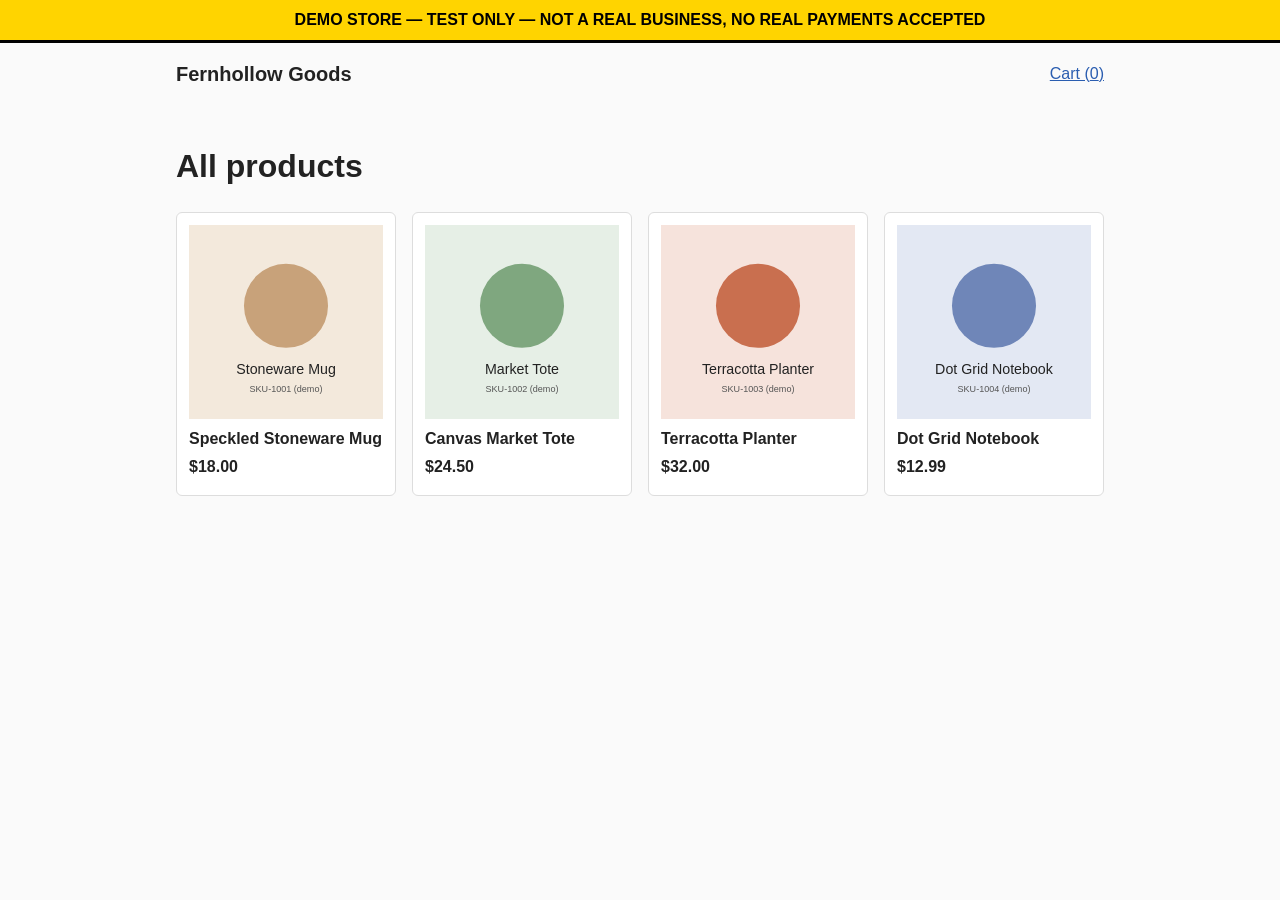
==== index.html @ 620921dd "Add static demo store for Pixel/CAPI instrumentation practice Five-page funnel (listing, product, ca" ====
<!DOCTYPE html>
<html lang="en">
<head>
  <meta charset="utf-8">
  <meta name="viewport" content="width=device-width, initial-scale=1">
  <title>All products | Fernhollow Goods (demo store)</title>
  <link rel="stylesheet" href="css/style.css">
  <!-- ===== META PIXEL BASE CODE GOES HERE (step 2.1) ===== -->
  <!-- ===== DOMAIN VERIFICATION META TAG GOES HERE (step 2.8) ===== -->
</head>
<body>
  <div class="demo-banner">DEMO STORE — TEST ONLY — NOT A REAL BUSINESS, NO REAL PAYMENTS ACCEPTED</div>
  <header class="site-header">
    <a class="logo" href="index.html">Fernhollow Goods</a>
    <a href="cart.html">Cart (<span id="cart-count">0</span>)</a>
  </header>

  <main>
    <h1>All products</h1>
    <div id="product-grid" class="product-grid"></div>
  </main>

  <script src="data/products.js"></script>
  <script src="js/helpers.js"></script>
  <script src="js/cart.js"></script>
  <script>
    // Render one card per product. Each card links to product.html?id=<SKU>.
    document.getElementById("product-grid").innerHTML = window.PRODUCTS.map(function (p) {
      return (
        '<a class="card" href="product.html?id=' + encodeURIComponent(p.id) + '" data-sku="' + p.id + '">' +
          '<img src="' + p.image + '" alt="' + p.title + '">' +
          '<h2>' + p.title + '</h2>' +
          '<p class="price">' + formatPrice(p.price, p.currency) + '</p>' +
        '</a>'
      );
    }).join("");
  </script>

  <script>
    // ===== INSTRUMENTATION: index.html (product listing) =====
    // No extra standard event is required here: PageView is fired by the Pixel base code in <head>.
    // Each product card is an <a class="card"> with a data-sku attribute, if you want to experiment.
    // Helpers available: generateEventId(), getCookie(name)  (js/helpers.js)
  </script>
</body>
</html>
---- css/style.css ----
/* css/style.css: the only stylesheet. Plain and minimal on purpose. */

* { box-sizing: border-box; }

body {
  margin: 0;
  font-family: -apple-system, BlinkMacSystemFont, "Segoe UI", Helvetica, Arial, sans-serif;
  color: #222;
  background: #fafafa;
  line-height: 1.5;
}

a { color: #2a5db0; }

main { max-width: 960px; margin: 0 auto; padding: 1rem; }

/* Test-only warning shown at the top of every page. */
.demo-banner {
  background: #ffd400;
  color: #000;
  font-weight: bold;
  text-align: center;
  padding: 0.5rem;
  border-bottom: 3px solid #000;
}

.site-header {
  display: flex;
  justify-content: space-between;
  align-items: center;
  max-width: 960px;
  margin: 0 auto;
  padding: 1rem;
}
.logo { font-size: 1.25rem; font-weight: bold; color: #222; text-decoration: none; }

/* Listing page */
.product-grid {
  display: grid;
  grid-template-columns: repeat(auto-fill, minmax(200px, 1fr));
  gap: 1rem;
}
.card {
  display: block;
  background: #fff;
  border: 1px solid #ddd;
  border-radius: 6px;
  padding: 0.75rem;
  color: inherit;
  text-decoration: none;
}
.card:hover { border-color: #999; }
.card img { width: 100%; height: auto; display: block; }
.card h2 { font-size: 1rem; margin: 0.5rem 0 0; }

/* Product page */
.product-detail { display: grid; grid-template-columns: 1fr 1fr; gap: 2rem; }
.product-detail img { width: 100%; height: auto; border: 1px solid #ddd; }
@media (max-width: 640px) { .product-detail { grid-template-columns: 1fr; } }

.price { font-weight: bold; margin: 0.25rem 0; }
.muted { color: #666; font-size: 0.85rem; }
.notice { background: #eef6ee; border: 1px solid #b9d8b9; padding: 0.5rem 0.75rem; border-radius: 4px; }

input[type="number"] { width: 4.5rem; }

button {
  font: inherit;
  padding: 0.5rem 1rem;
  background: #222;
  color: #fff;
  border: 0;
  border-radius: 4px;
  cursor: pointer;
}
button:disabled { background: #aaa; cursor: not-allowed; }
.link-button { background: none; color: #2a5db0; padding: 0; text-decoration: underline; }

/* Cart / checkout / confirmation tables */
.lines { width: 100%; border-collapse: collapse; background: #fff; }
.lines th, .lines td { text-align: left; padding: 0.5rem; border-bottom: 1px solid #ddd; }
.subtotal { font-size: 1.1rem; }

/* Checkout form */
.checkout-form { display: grid; grid-template-columns: 1fr 1fr; gap: 0.75rem; max-width: 640px; }
.checkout-form label { display: flex; flex-direction: column; font-size: 0.9rem; }
.checkout-form input { font: inherit; padding: 0.4rem; }
.checkout-form .muted, .checkout-form button { grid-column: 1 / -1; }

/* Feed generator */
textarea { width: 100%; font-family: monospace; font-size: 0.8rem; }
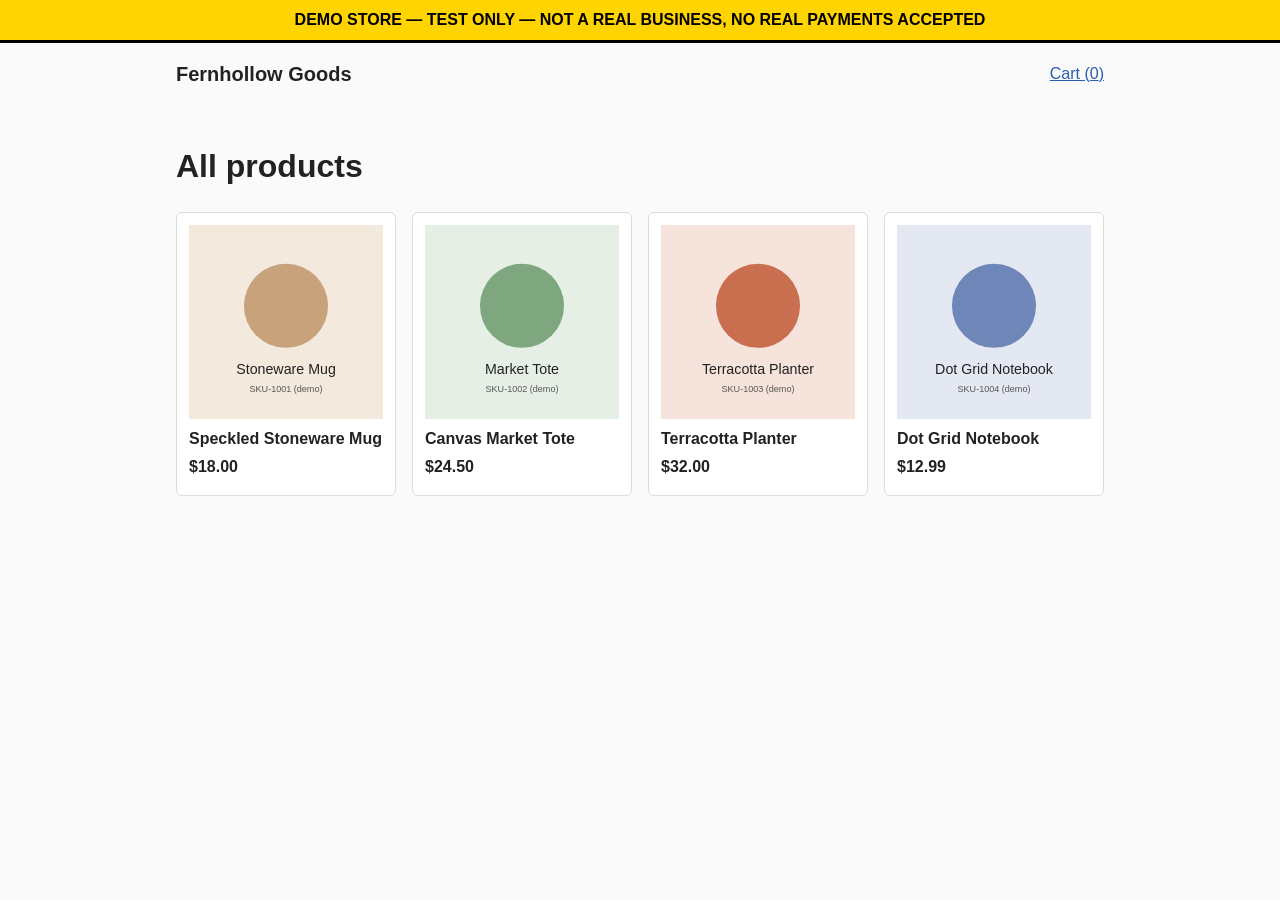
==== commit a784c1a0: "add pixel" ====
--- a/index.html
+++ b/index.html
@@ -6,6 +6,23 @@
   <title>All products | Fernhollow Goods (demo store)</title>
   <link rel="stylesheet" href="css/style.css">
   <!-- ===== META PIXEL BASE CODE GOES HERE (step 2.1) ===== -->
+   <!-- Meta Pixel Code -->
+    <script>
+    !function(f,b,e,v,n,t,s)
+    {if(f.fbq)return;n=f.fbq=function(){n.callMethod?
+    n.callMethod.apply(n,arguments):n.queue.push(arguments)};
+    if(!f._fbq)f._fbq=n;n.push=n;n.loaded=!0;n.version='2.0';
+    n.queue=[];t=b.createElement(e);t.async=!0;
+    t.src=v;s=b.getElementsByTagName(e)[0];
+    s.parentNode.insertBefore(t,s)}(window, document,'script',
+    'https://connect.facebook.net/en_US/fbevents.js');
+    fbq('init', '27002620367424');
+    fbq('track', 'PageView');
+    </script>
+    <noscript><img height="1" width="1" style="display:none"
+    src="https://www.facebook.com/tr?id=27002620367424&ev=PageView&noscript=1"
+    /></noscript>
+    <!-- End Meta Pixel Code -->
   <!-- ===== DOMAIN VERIFICATION META TAG GOES HERE (step 2.8) ===== -->
 </head>
 <body>
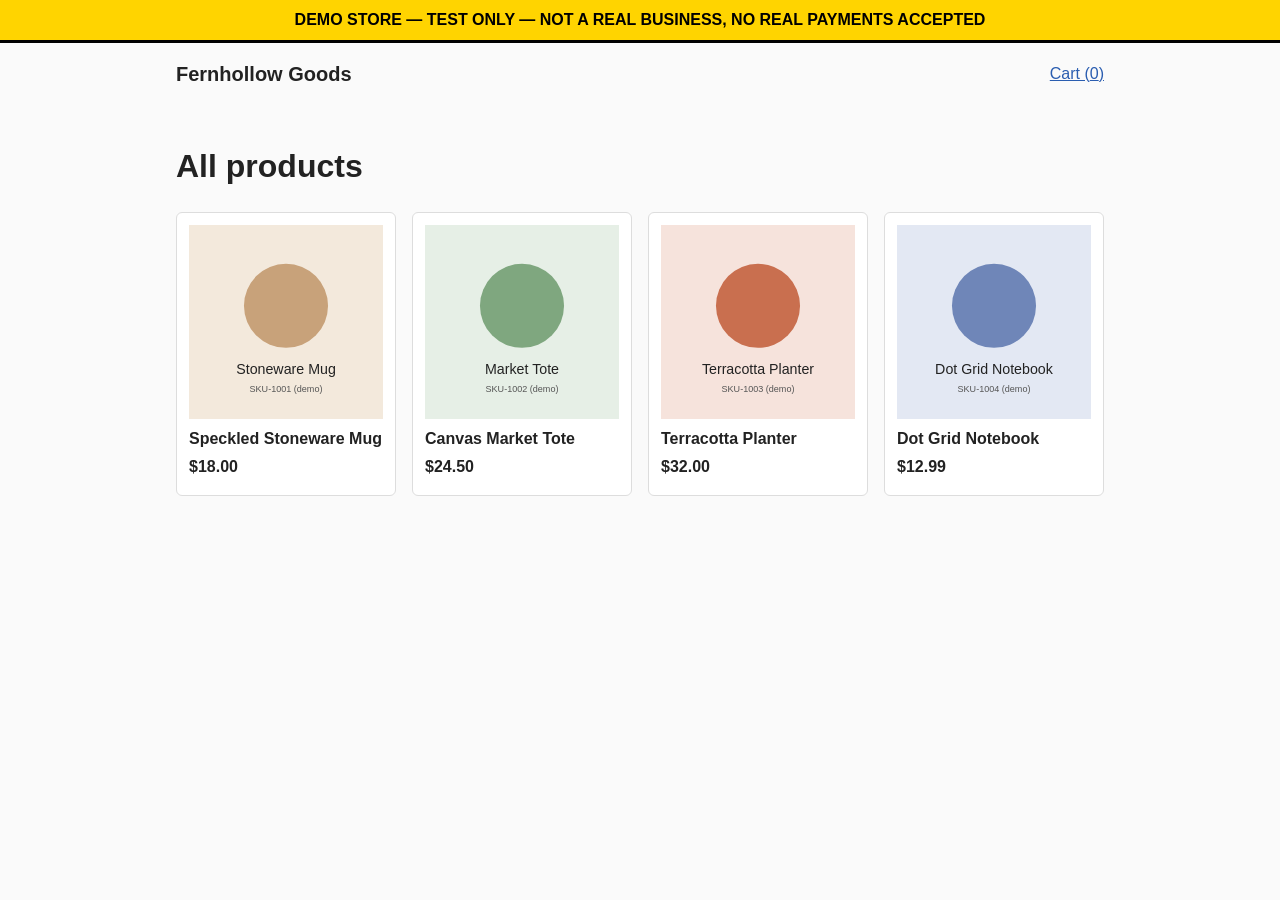
==== commit b5cd9108: "hashed data" ====
--- a/index.html
+++ b/index.html
@@ -6,6 +6,9 @@
   <title>All products | Fernhollow Goods (demo store)</title>
   <link rel="stylesheet" href="css/style.css">
   <!-- ===== META PIXEL BASE CODE GOES HERE (step 2.1) ===== -->
+  <!-- Advanced Matching (step 2.3): must load before the Pixel code, which uses getStoredUserData() -->
+  <script src="js/helpers.js"></script>
+  <script src="js/advanced-matching.js"></script>
    <!-- Meta Pixel Code -->
     <script>
     !function(f,b,e,v,n,t,s)
@@ -16,7 +19,7 @@
     t.src=v;s=b.getElementsByTagName(e)[0];
     s.parentNode.insertBefore(t,s)}(window, document,'script',
     'https://connect.facebook.net/en_US/fbevents.js');
-    fbq('init', '27002620367424');
+    fbq('init', '27002620367424', getStoredUserData()); // hashed match keys, see js/advanced-matching.js
     fbq('track', 'PageView');
     </script>
     <noscript><img height="1" width="1" style="display:none"
@@ -38,7 +41,6 @@
   </main>
 
   <script src="data/products.js"></script>
-  <script src="js/helpers.js"></script>
   <script src="js/cart.js"></script>
   <script>
     // Render one card per product. Each card links to product.html?id=<SKU>.
@@ -57,7 +59,8 @@
     // ===== INSTRUMENTATION: index.html (product listing) =====
     // No extra standard event is required here: PageView is fired by the Pixel base code in <head>.
     // Each product card is an <a class="card"> with a data-sku attribute, if you want to experiment.
-    // Helpers available: generateEventId(), getCookie(name)  (js/helpers.js)
+    // Helpers available: generateEventId(), getCookie(name), sha256(str)  (js/helpers.js)
+    //   getStoredUserData(), getUserDataForCapi()  (js/advanced-matching.js)
   </script>
 </body>
 </html>
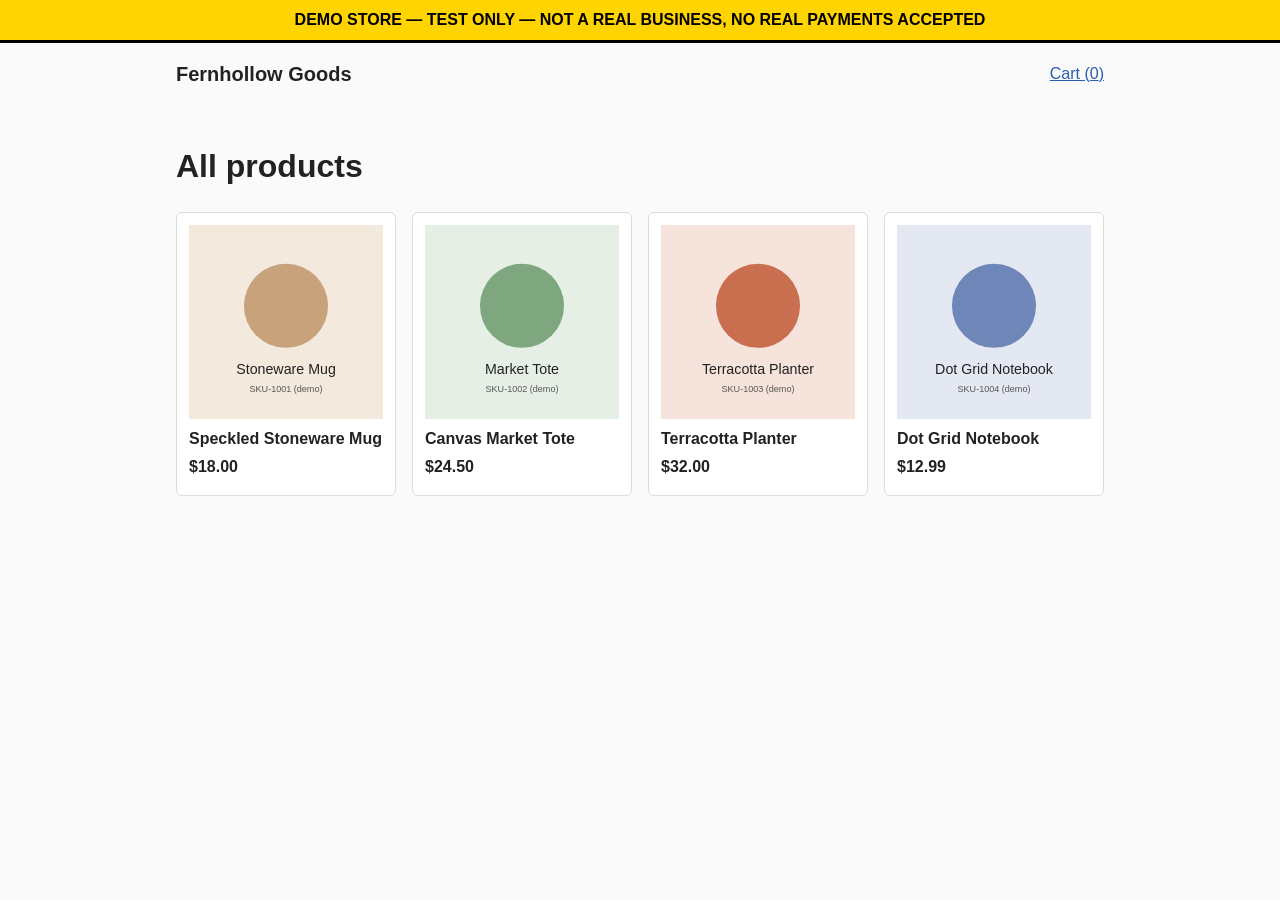
==== commit 641df728: "server events" ====
--- a/index.html
+++ b/index.html
@@ -9,6 +9,7 @@
   <!-- Advanced Matching (step 2.3): must load before the Pixel code, which uses getStoredUserData() -->
   <script src="js/helpers.js"></script>
   <script src="js/advanced-matching.js"></script>
+  <script src="js/capi.js"></script> <!-- step 2.5: trackEvent() = Pixel event + CAPI copy -->
    <!-- Meta Pixel Code -->
     <script>
     !function(f,b,e,v,n,t,s)
@@ -20,7 +21,7 @@
     s.parentNode.insertBefore(t,s)}(window, document,'script',
     'https://connect.facebook.net/en_US/fbevents.js');
     fbq('init', '27002620367424', getStoredUserData()); // hashed match keys, see js/advanced-matching.js
-    fbq('track', 'PageView');
+    trackEvent('PageView', {}); // Pixel + CAPI copy with a shared event_id (js/capi.js)
     </script>
     <noscript><img height="1" width="1" style="display:none"
     src="https://www.facebook.com/tr?id=27002620367424&ev=PageView&noscript=1"
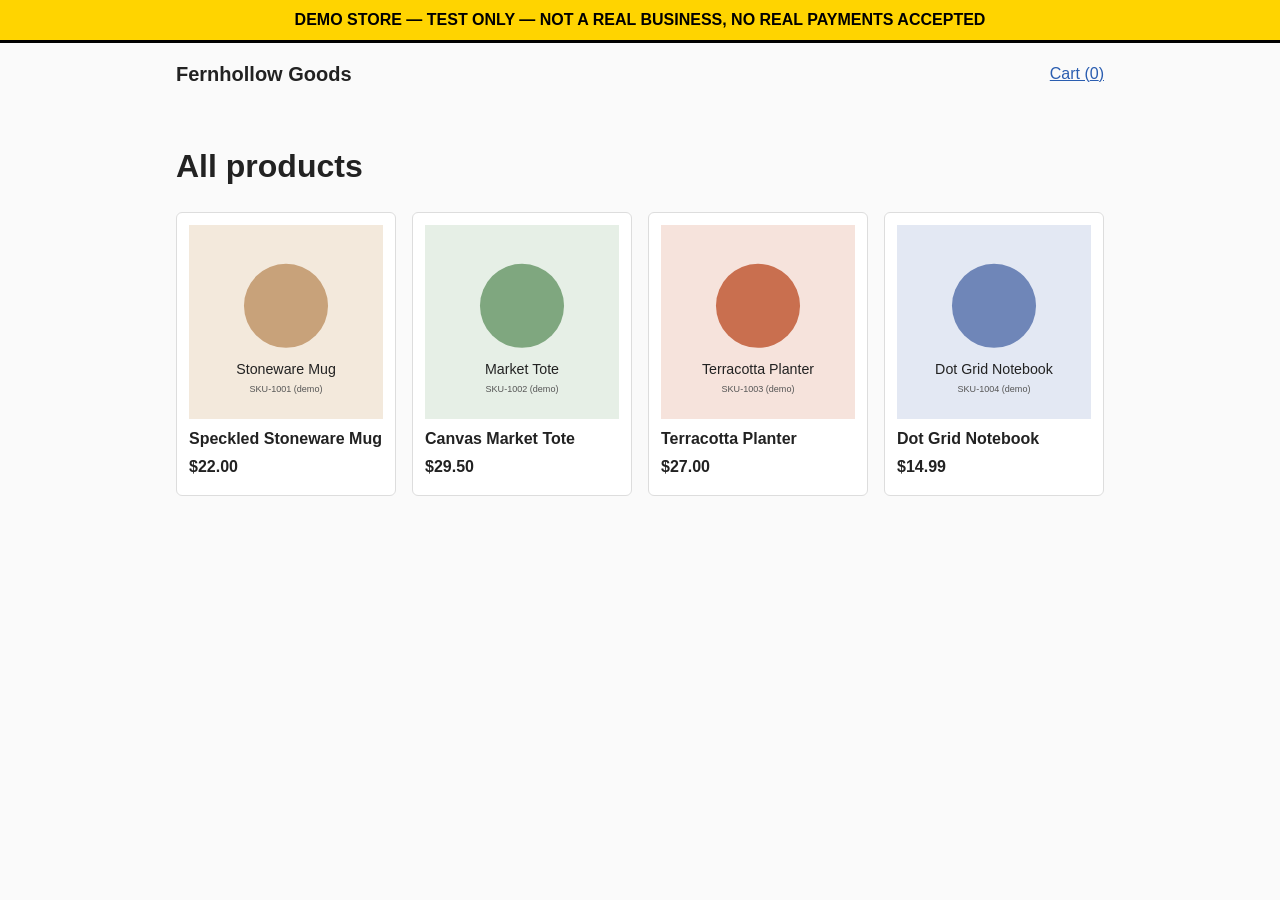
==== commit 4505552c: "standalone pages" ====
--- a/index.html
+++ b/index.html
@@ -44,10 +44,10 @@
   <script src="data/products.js"></script>
   <script src="js/cart.js"></script>
   <script>
-    // Render one card per product. Each card links to product.html?id=<SKU>.
+    // Render one card per product. Each card links to its own page, products/<SKU>.html.
     document.getElementById("product-grid").innerHTML = window.PRODUCTS.map(function (p) {
       return (
-        '<a class="card" href="product.html?id=' + encodeURIComponent(p.id) + '" data-sku="' + p.id + '">' +
+        '<a class="card" href="products/' + encodeURIComponent(p.id) + '.html" data-sku="' + p.id + '">' +
           '<img src="' + p.image + '" alt="' + p.title + '">' +
           '<h2>' + p.title + '</h2>' +
           '<p class="price">' + formatPrice(p.price, p.currency) + '</p>' +
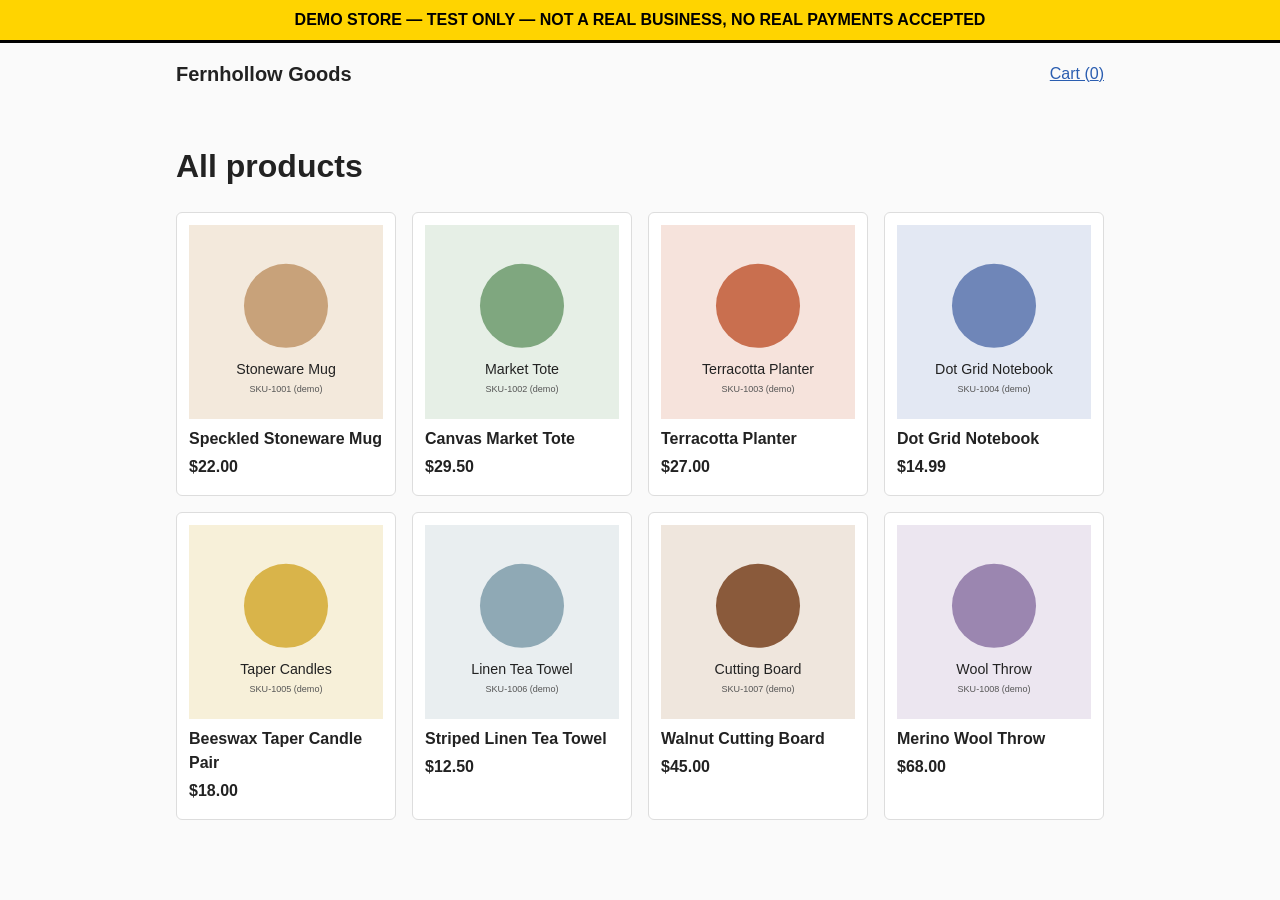
==== commit db1d597e: "Add Google Tag Manager container GTM-MGCH897Z to funnel pages" ====
--- a/index.html
+++ b/index.html
@@ -1,6 +1,15 @@
 <!DOCTYPE html>
 <html lang="en">
 <head>
+  <!-- Google Tag Manager (GTM-MGCH897Z). Google wants it first in <head>. Independent of the Meta
+       Pixel below (own dataLayer/gtag globals). Don't add a Meta Pixel tag in GTM: it would double-fire. -->
+  <script async src="https://www.googletagmanager.com/gtm.js?id=GTM-MGCH897Z"></script>
+  <script>
+    window.dataLayer = window.dataLayer || [];
+    function gtag(){dataLayer.push(arguments);}
+    gtag('js', new Date());
+  </script>
+  <!-- End Google Tag Manager -->
   <meta charset="utf-8">
   <meta name="viewport" content="width=device-width, initial-scale=1">
   <title>All products | Fernhollow Goods (demo store)</title>
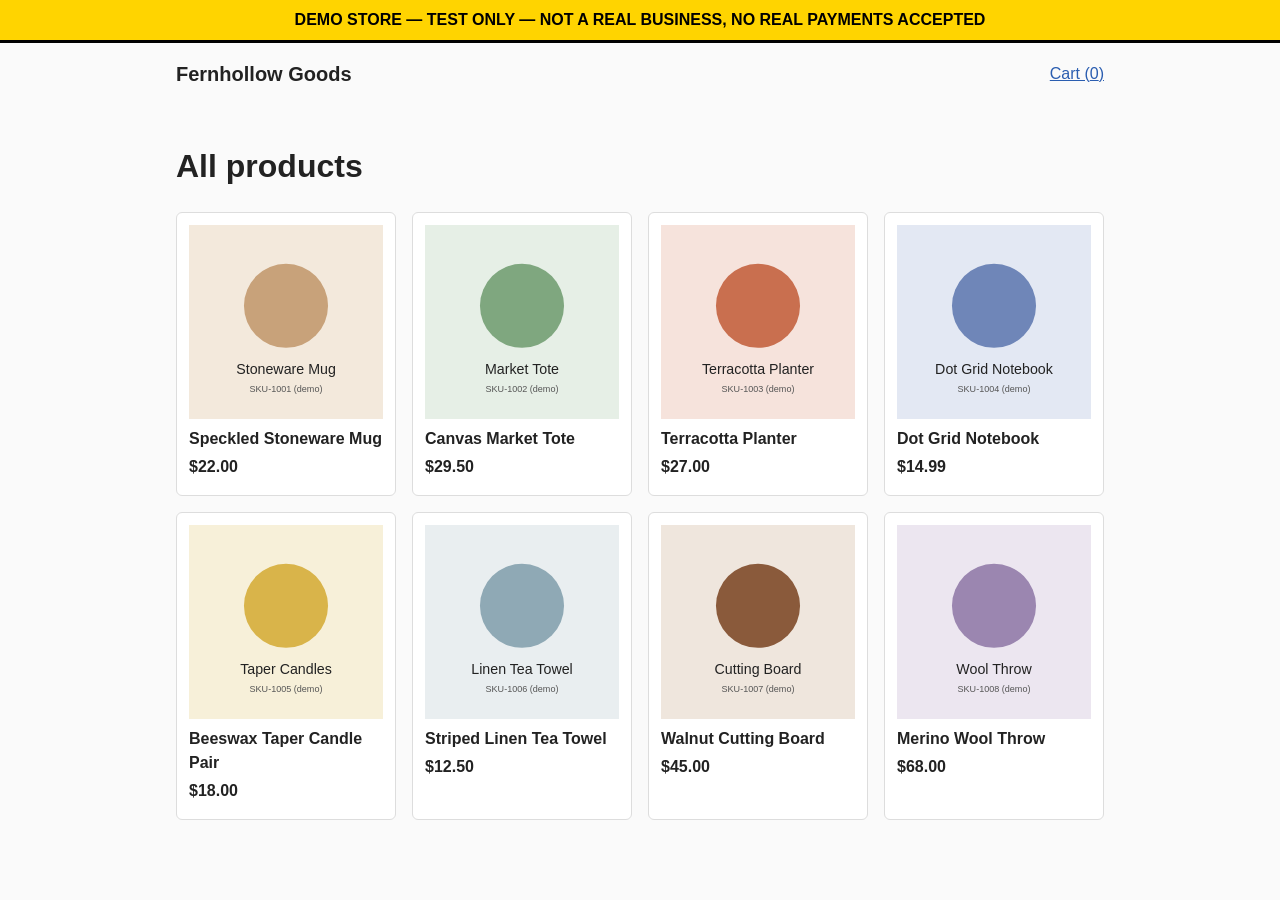
==== commit e36b9ade: "Replace GTM container with GA4 Google tag G-0NZ3YHLDR2" ====
--- a/index.html
+++ b/index.html
@@ -1,15 +1,17 @@
 <!DOCTYPE html>
 <html lang="en">
 <head>
-  <!-- Google Tag Manager (GTM-MGCH897Z). Google wants it first in <head>. Independent of the Meta
-       Pixel below (own dataLayer/gtag globals). Don't add a Meta Pixel tag in GTM: it would double-fire. -->
-  <script async src="https://www.googletagmanager.com/gtm.js?id=GTM-MGCH897Z"></script>
+  <!-- Google tag (gtag.js), GA4 property G-0NZ3YHLDR2. Google wants it first in <head>. Independent of
+       the Meta Pixel below (own dataLayer/gtag globals). -->
+  <script async src="https://www.googletagmanager.com/gtag/js?id=G-0NZ3YHLDR2"></script>
   <script>
     window.dataLayer = window.dataLayer || [];
     function gtag(){dataLayer.push(arguments);}
     gtag('js', new Date());
+
+    gtag('config', 'G-0NZ3YHLDR2');
   </script>
-  <!-- End Google Tag Manager -->
+  <!-- End Google tag -->
   <meta charset="utf-8">
   <meta name="viewport" content="width=device-width, initial-scale=1">
   <title>All products | Fernhollow Goods (demo store)</title>
